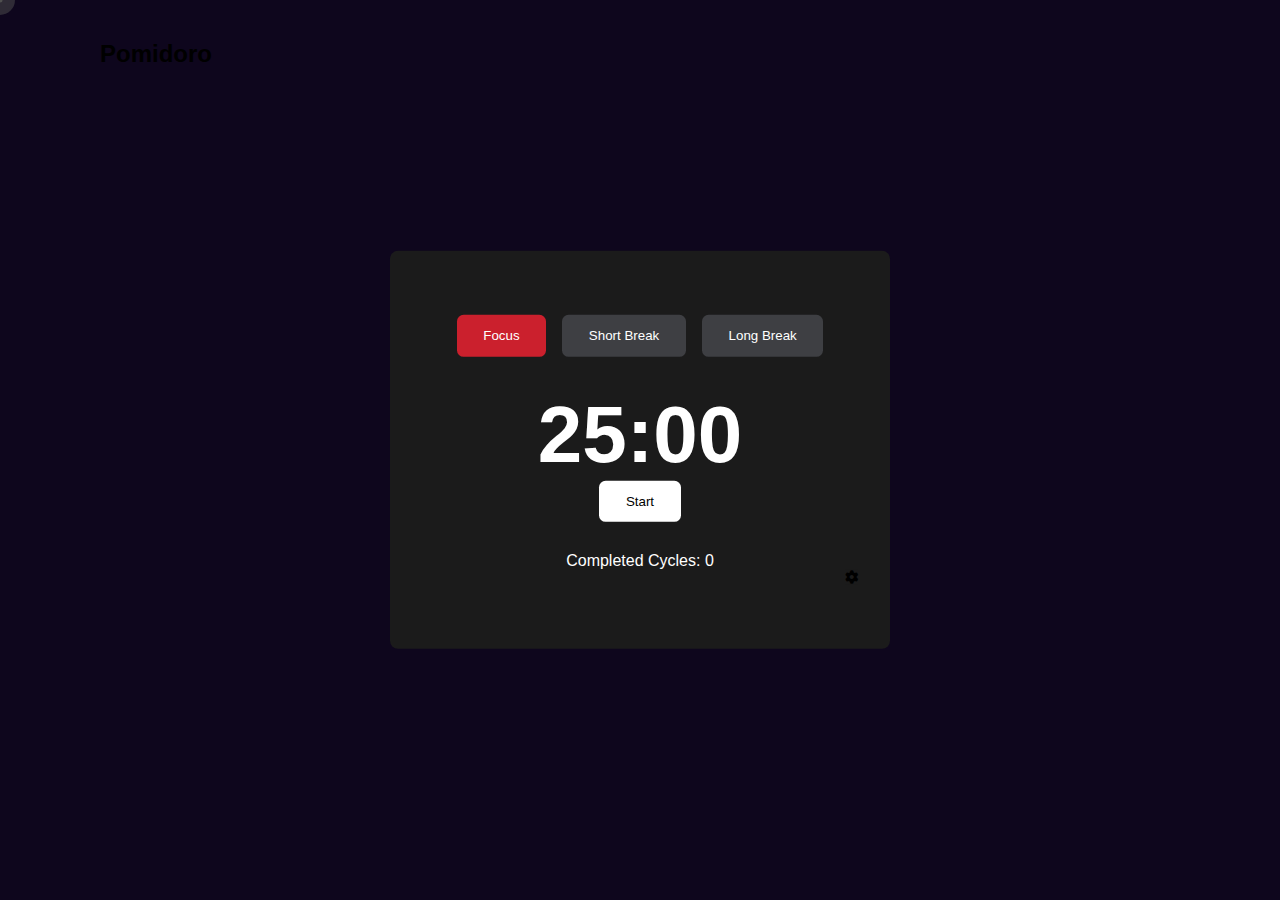
==== Taimera Sadala/index_timer.html @ 614adde9 "Add files via upload" ====
<!DOCTYPE html>
<html lang="en">
  <head>
    <meta name="viewport" content="width=device-width, initial-scale=1.0" />
    <title>Pomodoro Timer</title>
    <link
      rel="stylesheet"
      href="https://cdnjs.cloudflare.com/ajax/libs/font-awesome/6.4.0/css/all.min.css"
    />
    <link
      href="https://fonts.googleapis.com/css2?family=Poppins:wght@400;600&display=swap"
      rel="stylesheet"
    />
    <link rel="stylesheet" href="style_timer.css" />
  </head>
  <body>
    <body class="intro" id="top">
      <div class="headerv2">
          <div class="language-btn">
              <div id="language-hide" id="language-btn">
                  <a href="#" class="language" data-lang="en">EN</a>
                  <a href="#" class="language" data-lang="lv">LV</a>
                  <a href="#" class="language" data-lang="ru">RU</a>
              </div>
          </div>
      </div>
      <header>
          <a href="/index.html" style="text-decoration: none;">
              <h2 class="logo">Pomidoro</h2>
          </a>
      </header>
    <main>
    <div class="container">
      <div id="settings-modal" class="modal">
        <div class="modal-content">
          <span class="close">×</span>
          <div class="input-container">
            <label for="focus-time" data-translate="">Focus Time (minutes): </label>
            <input type="number" id="focus-time" min="1" value="25"><br>
            <label for="break-time">Break Time (minutes): </label>
            <input type="number" id="break-time" min="1" value="5"><br>
            <input type="number" id="longbreak-time" min="1" value="15"><br>
            <button id="update-timer">Update Timer</button>
          </div>
        </div>
      </div>
      <div class="section-container">
        <button id="focus" class="btn btn-timer btn-focus" data-translate="Fcs"></button>
        <button id="shortbreak" class="btn btn-shortbreak" data-translate="SB"></button>
        <button id="longbreak" class="btn btn-longbreak" data-translate="LB"></button>
      </div>
      <div class="time-btn-container">
        <span id="time"></span>
        <div class="btn-container">
          <button id="btn-start" class="show" data-translate="STRT"></button>
          <button id="btn-pause" class="hide" data-translate="PSE">Pause</button>
          <button id="btn-reset" class="hide">
            <i class="fa-solid fa-rotate-right"></i>
          </button>
        </div>
      </div>
      <div id="cycle-count" data-translate="CCL"></div>
      <button id="settings-btn"><i class="fa fa-cog"></i></button>
    </div>
  </main>

  <div class="cursor-dot" data-cursor-dot></div>
  <div class="cursor-outline" data-cursor-outline></div>

    <script src="pomodoro_.js"></script>
  </body>
</html>
---- Taimera Sadala/style_timer.css ----
* {
  padding: 0;
  margin: 0;
  box-sizing: border-box;
  font-family: "Poppins", sans-serif;
}

body {
  background-color: #cd202d;
}

.container {
  background-color: #1b1b1b;
  width: min(90%, 500px);
  position: absolute;
  transform: translate(-50%, -50%);
  top: 50%;
  left: 50%;
  padding: 4em 2em;
  border-radius: 0.5em;
}

button {
  border: none;
  outline: none;
  cursor: pointer;
}

.section-container {
  display: flex;
  gap: 1em;
  justify-content: center;
}

.btn {
  padding: 1em 2em;
  border-radius: 0.5em;
  background-color: #3e3f43;
  color: white;
}

.btn-focus {
  background-color: #3e3f43;
  color: white;
}

.btn-shortbreak {
  background-color: #3e3f43;
  color: white;
}

.btn-longbreak {
  background-color: #3e3f43;
  color: white;
}

.btn-active {
  background-color: #cb202d;
  color: white;
}

.time-btn-container {
  display: flex;
  flex-direction: column;
  margin-top: 2em;
}

#time {
  text-align: center;
  color: #ffffff;
  font-size: 5em;
  font-weight: 600;
}

.btn-container {
  display: flex;
  justify-content: center;
  gap: 2em;
}

#btn-start,
#btn-pause {
  padding: 1em 2em;
  border-radius: 0.5em;
  cursor: pointer;
  background-color: #ffffff;
}

#btn-reset {
  background-color: transparent;
  border: none;
  outline: none;
  color: #ffffff;
  font-size: 2em;
}

.hide {
  display: none;
}

.show {
  display: block;
}

.modal {
  display: none;
  position: fixed;
  z-index: 1;
  left: 0;
  top: 0;
  width: 100%;
  height: 100%;
  overflow: auto;
  background-color: rgba(0,0,0,0.4);
}

.modal-content {
  background-color: #fefefe;
  margin: 15% auto;
  padding: 20px;
  border: 1px solid #888;
  width: 80%;
}

.close {
  color: #aaa;
  float: right;
  font-size: 28px;
  font-weight: bold;
}

.close:hover,
.close:focus {
  color: black;
  text-decoration: none;
  cursor: pointer;
}

#settings-btn {
  float: right;
  transition: all 0.25s;
  background-color: #1b1b1b;
}

#settings-btn:hover {
  background-color:#1b1b1b;
  transform: scale(1.16);
  -webkit-transform: scale(1.16);
  -moz-transform: scale(1.16);
  -ms-transform: scale(1.16);
  -o-transform: scale(1.16);
}

#break-time,
#focus-time {
  width: 50px;
  border: none;
}

#cycle-count {
  margin-top: 30px;
  text-align: center;
  color: white;
}

@media only screen and (max-width: 320px) {
  #focus {
    font-size: 10px;
    padding: 5px 10px;
  }
  #shortbreak {
    font-size: 10px;
    padding: 5px 10px;
  }
  #longbreak {
    font-size: 10px;
    padding: 5px 10px;
  }
}

@import url('https://fonts.googleapis.com/css2?family=Exo+2:ital,wght@0,100..900;1,100..900&family=Nanum+Gothic&display=swap');

::-webkit-scrollbar {
  background: #e8f2ff00;
  width: 1px;
}

::-webkit-scrollbar-thumb {
  background-color: #f8c2b6;
}



* {
  margin: 0;
  padding: 0;
  box-sizing: border-box;
  font-family: "Exo 2", sans-serif;
  font-optical-sizing: auto;
  font-weight: 400;
  font-style: normal;
  min-width: 0;
  cursor: none;
}

/* Cursor */

.cursor-dot {
  width: 5px;
  height: 5px;
  background-color: #505050;
}

.cursor-outline {
  width: 30px;
  height: 30px;
  background-color: rgba(80, 80, 80, 0.5);
}

.cursor-dot,
.cursor-outline {
  position: fixed;
  top: 0;
  left: 0;
  transform: translate(-50%, -50%);
  border-radius: 50%;
  z-index: 9999;
  pointer-events: none;
}

/* Keyframes */

@keyframes fade-up {
  0% {
    opacity: 0;
    transform: translateY(30px) scale(0.9);
  }

  100% {
    opacity: 1;
    transform: translate(0px) scale(1);
  }
}

@keyframes fade-down {
  0% {
    opacity: 0;
    transform: translateY(-30px) scale(0.9);
  }

  100% {
    opacity: 1;
    transform: translate(0px) scale(1);
  }
}

@keyframes spin {
  from {
    transform: rotate(0turn);
  }

  to {
    transform: rotate(1turn);
  }
}

/**/

.animate {
  animation: fade-up 0.8s;
}

body {
  background: #0e061d;
  min-height: 100vh;
  overflow-x: hidden;
}


header {
  position: absolute;
  top: 0;
  left: 0;
  width: 100%;
  padding: 30px 100px;
  padding-top: 10px;
  display: flex;
  justify-content: flex-start;
  align-items: center;
  z-index: 100;
  animation: fade-down 1.3s;
  margin-top: 30px
}

.headerv2 {
  padding: 10px 0px;
  animation: fade-down 1.3s;
  background-color: #0e061d;
}

nav {
  height: 80px;
  display: flex;
  justify-content: space-between;
  align-items: center;
  padding: 0;
  animation: fade-down 0.5s;
}

.logo {
  transition: all 0.25s;
  font-weight: 900;
  text-decoration: none;
  color: black;
}

.logo:hover {
  transform: scale(1.2);
  -webkit-transform: scale(1.2);
  -moz-transform: scale(1.2);
  -ms-transform: scale(1.2);
  -o-transform: scale(1.2);
  color: white;
}

.language-btn {
  margin-left: 1800px;
  z-index: 9999;
}


/* Start here tomorow (16/02/2024)*/

.navigation a,
.poga {
  text-decoration: none;
  padding: 10px 20px;
  background-color: #f8c2b6;
  border-radius: 10px;
  margin: 0 10px;
  transition: all 0.25s;
  font-weight: 900;
  display: inline-block;
}

.poga {
  padding: 10px 40px;
  margin-left: 1px;
}

.navigation h3 {
  font-weight: 900;
}

.navigation a:hover,
.poga:hover {
  background: #f8c2b6;
  color: #fff;
  transform: scale(1.16);
}

.parallax {
  position: relative;
  display: flex;
  justify-content: center;
  align-items: center;
  height: 101vh;
  overflow: hidden;
}

.parallax img {
  position: absolute;
  top: 0;
  left: 0;
  width: 100%;
  height: 101vh;
  pointer-events: none;
  animation: fade-up 0.6s;
}

.footer {
  width: 50px;
  height: 50px;
  padding: 5px, 4px;
  background-color: white;
  border-radius: 10px;
}

#text {
  height: 20vh;
  position: absolute;
  font-size: 5em;
  font-weight: 900;
  color: #e858b6;
  text-shadow: 2px 2px 4px rgba(0.4, .2, .1, 5);
  animation: fade-up 0.5s;
}

#section {
  height: 101vh;
}

#section2,
#section3,
#section4,
#section5 {
  height: 125vh;
}

.section2,
.section3,
.section4 {
  position: relative;
  background: #0e061d;
  padding: 100px;
}

.section5 {
  padding: 50px;
  position: relative;
  background: #0e061d;
}

.section2 h2,
.section3 h2,
.section4 h2,
.section5 h2 {
  font-size: 3em;
  color: #fff;
  margin-bottom: 15px;
}


.section__paragraph {
  font-size: 1.4em;
  color: #fff;
  margin-bottom: 2em;
  transform: traxnslateY(20px);
  opacity: 0;
  transition: 2.8s ease;
}

.section__paragraph--visible {
  transform: translateY(0);
  opacity: 1;
}

.column-right {
  text-align: end;
}

/* review */

#reviews {
  display: flex;
  justify-content: center;
  align-items: center;
  flex-direction: row;
  width: 100%;
}

.review-container {
  display: flex;
  justify-content: space-around;
}

.review-card {
  border: 1px solid #000;
  border-radius: 10px;
  padding: 20px;
  margin: 20px;
  width: 400px;
  height: auto;
  display: flex;
  flex-direction: column;
  -webkit-backdrop-filter: blur(8px);
  backdrop-filter: blur(8px);
  box-shadow: 0px 10px 15px 10px rgb(0 0 0 / 15%);
  background-color: rgb(228 228 228 / 15%);
}

.header {
  display: flex;
  justify-content: space-between;
  align-items: center;
  width: 100%;
}

.review-header {
  text-align: center;
  font-size: 3em;
  margin-bottom: 10rem;
  color: #fff;
}

.profile-pic {
  width: 50px;
  height: 50px;
  border-radius: 50%;
  margin-right: 20px;
}

.name-username {
  display: flex;
  flex-direction: column;
  color: white;
}

.name {
  font-weight: bold;
  color: white;
}

.stars {
  margin-left: auto;
}

.review {
  margin-top: 10px;
  color: white;
}

/* Drop Down menu */

.dropdown {
  position: relative;
  display: inline-block;
}

.dropdown-content {
  display: none;
  position: absolute;
  min-width: 160px;
  z-index: 999;
}

.dropdown-content a {
  color: black;
  padding: 12px 16px;
  text-decoration: none;
  display: block;
}

.dropdown-content .language {
  padding: 5px;
  display: flex;
  justify-content: space-between;
}

.language {
  padding: 5px 5px;
  text-decoration: none;
  color: #000;
  background-color: white;
  border-radius: 10px;
  transition: all 0.25s;
}

.language:hover {
  background-color: #e858b6;
  color: #fff;
  transform: scale(1.16);
}

/* Footer */

footer hr {
  background-color: #c84eb7;
  padding: 2px;
  border: none;
}

.Sia {
  color: white;
  margin-top: 0.5vw;
  margin-left: 2vw;
  margin-bottom: 0.5vw;
  display: flex;
}

.Sia h4 {
  display: inline-block;
  margin-right: 35vw;
}

.Kontakti {
  margin-right: 2vw;
  padding: 5px 5px;
}

.Kontakti a {
  margin-right: 2vw;
  padding: 5px 5px;
  background-color: #f8c2b6;
  border-radius: 10px;
  transition: all 0.25s;
  text-align: center;
  text-decoration: none;
}

.Kontakti a:hover {
  transform: scale(1.16);
  color: #fff;
  background-color: #c84eb7;
}


.modal {
  display: none;
  position: fixed;
  z-index: 1;
  left: 0;
  top: 0;
  width: 100%;
  height: 100%;
  overflow: auto;
  background-color: rgb(0, 0, 0);
  background-color: rgba(0, 0, 0, 0.4);
}

.modal-content {
  background-color: #0e061d;
  margin: 15% auto;
  padding: 20px;
  width: 20%;
  height: 40%;
  border-radius: 10px;
  color: white;
  transform: scale(0);
  animation: fade-in 0.6s ease-in-out;
}

@keyframes fade-out {
  from {
    opacity: 1;
    transform: scale(1);
  }

  to {
    opacity: 0;
    transform: scale(0);
  }
}

@keyframes fade-in {
  from {
    opacity: 0;
    transform: scale(0);
  }

  to {
    opacity: 1;
    transform: scale(1);
  }
}

.close {
  color: #aaa;
  float: right;
  font-size: 28px;
  font-weight: bold;
}

.close:hover,
.close:focus {
  color: black;
  text-decoration: none;
  cursor: pointer;
}

.heroimg {
  float: right;
  margin-right: 5vw;
  animation: fade-up 1.3s;
  border-radius: 10px;
}

.heroimg-left {
  float: left;
  margin-left: 10vw;
  animation: fade-up 1.3s;
  border-radius: 10px;
}

.text-knt {
  margin-top: 2rem;
  text-align: center;
}

.persona {
  margin-top: 20px;
}

@media only screen and (min-width: 1950px) {
  .logo {
    margin-right: 45vw;
  }

  .language-btn {
    margin-left: 1800px;
  }
}

@media only screen and (min-width: 1800px) {
  .logo {
    margin-right: 50vw;
  }
}

@media only screen and (max-width: 1800px) {
  .logo {
    margin-right: 40vw;
  }

  .language-btn {
    margin-left: 1700px;
  }

  .headerv2 {
    padding: 0vw 1vh;
  }
}

@media only screen and (max-width: 1600px) {
  .logo {
    margin-right: 35vw;
  }
}

@media only screen and (max-width: 1450px) {
  .logo {
    margin-right: 30vw;
  }
}

@media only screen and (max-width: 1400px) {
  .logo {
    margin-right: 25vw;
  }
}

@media only screen and (max-width: 1300px) {
  .logo {
    margin-right: 20vw;
  }
}

@media only screen and (max-width: 1250px) {
  .stars {
    font-size: 1.1vw;
    margin-bottom: 2vw;
  }
}

@media only screen and (max-width: 1200px) {
  .logo {
    margin-right: 15vw;
  }
}

@media only screen and (max-width: 1150px) {
  .logo {
    margin-right: 10vw;
  }

  .stars {
    font-size: 1vw;
  }

  .name-username {
    font-size: 1.6vw;
  }
}

@media only screen and (max-width: 1100px) {
  .logo {
    margin-right: 5vw;
  }
}

@media only screen and (max-width: 1000px) {
  .logo {
    margin-right: 5vw;
  }

  .section5 {
    padding: 25px;
  }
}

@media only screen and (max-width: 940px) {
  .nav-buttons {
    display: none;
  }

  .logo {
    margin-right: 50vw;
  }

  #language-hide a {
    display: none;
  }

  /*Tapēc ka lielaka dala no ierīcem, kas ir zem 950px ir
mobīlās ierīces bez peles, bez klaviaturas, tapēc nav jēgas .cursor-dot un .cursor outline*/
  .cursor-dot {
    display: none;
  }

  .cursor-outline {
    display: none;
  }

  * {
    cursor: auto;
  }
}

@media screen and (min-width: 940px) {
  .dropdown {
    display: inline-block;
    display: none;
  }
}

@media only screen and (max-width: 900px) {
  .stars {
    font-size: 1.2vw;
  }

  .name-username {
    font-size: 1.6vw;
  }

  .review {
    font-size: 1.8vw;
  }

  .section5 {
    padding: 0;
  }
}

@media only screen and (max-width: 768px) {
  .stars {
    font-size: 1vw;
  }

  .name-username {
    font-size: 1.4vw;
  }

  .review {
    font-size: 1.6vw;
  }
}

@media only screen and (max-width: 700px) {
  .review-card {
    height: 250px;
  }

  .review {
    font-size: 1.72vw;
  }
}

@media only screen and (max-width: 600px) {
  .review-card {
    padding: 40px;
    height: 350px;
  }

  .review {
    font-size: 2vw;
  }

  .stars {
    margin-left: 3vw;
  }
}

@media only screen and (max-width: 475px) {
  .parallax {
    height: 1100px;
    width: 475px;
  }

  .parallax img {
    width: 900px;
    height: 1100px;
    transform: translateX(-190px);
  }

  #text {
    height: 40vh;
    font-size: 55px;
  }

  header {
    padding: 20px;
  }

  .dropdown-content {
    right: 0;
  }

  .section__paragraph,
  .section__paragraph--visible {
    font-size: 20px;
  }

  .logo {
    margin-right: 50vw;
  }

  .section2,
  .section3,
  .section4 {
    padding: 50px;
  }

  .section3 h2,
  .section2 h2,
  .section4 h2 {
    font-size: 2em;
    margin-bottom: 20px;
  }

  .review-header {
    font-size: 2em;
  }

  .review-card {
    width: 300px;
    height: 250px;
    padding: 20px;
    margin: 3px;
  }

  .review {
    font-size: 4vw;
  }

  .name {
    font-size: 4vw;
  }

  .stars {
    font-size: 1.8vw;
    margin-left: 0;
  }

  .profile-pic {
    display: none;
  }
}

@media only screen and (max-width: 425px) {
  .parallax {
    height: 858px;
    width: 425px;
  }

  body {
    overflow-x: hidden;
  }

  .parallax img {
    width: 900px;
    height: 858px;
    transform: translateX(-190px);
  }

  #text {
    height: 30vh;
    font-size: 55px;
  }

  header {
    padding: 40px;
  }

  .dropdown-content {
    right: 0;
  }

  .section__paragraph,
  .section__paragraph--visible {
    font-size: 20px;
  }

  .logo {
    margin-right: 110vw;
  }

  .section2,
  .section3,
  .section4 {
    padding: 50px;
  }

  .section3 h2,
  .section2 h2,
  .section4 h2 {
    font-size: 2em;
    margin-bottom: 20px;
  }

  .review-header {
    font-size: 2em;
  }

  .review-card {
    width: 125px;
    height: 200px;
    padding: 10px;
    margin: 3px;
  }

  .review {
    font-size: 3vw;
  }

  .name {
    font-size: 3vw;
  }

  .stars {
    font-size: 1.6vw;
    margin-left: 0;
  }

  .profile-pic {
    display: none;
  }

  @media only screen and (max-width: 375px) {
    .parallax {
      height: 858px;
      width: 375px;
    }

    .parallax img {
      width: 900px;
      height: 858px;
      transform: translateX(-170px);
    }

    #text {
      height: 30vh;
      font-size: 50px;
    }

    header {
      padding: 40px;
    }

    .dropdown-content {
      right: 0;
    }

    .section__paragraph,
    .section__paragraph--visible {
      font-size: 18px;
    }

    .logo {
      margin-right: 110vw;
    }

    .section2,
    .section3,
    .section4 {
      padding: 25px;
    }

    .section3 h2,
    .section2 h2,
    .section4 h2 {
      font-size: 2em;
      margin-bottom: 20px;
    }

    .review-header {
      font-size: 2em;
    }

    .review-card {
      width: 125px;
      height: 200px;
      padding: 10px;
      margin: 3px;
    }

    .review {
      font-size: 3vw;
    }

    .name {
      font-size: 3vw;
    }

    .stars {
      font-size: 1.5vw;
      margin-left: 0;
    }

    .profile-pic {
      display: none;
    }
  }

  @media only screen and (max-width: 320px) {
    .parallax {
      height: 1100px;
      width: 360px;
    }

    .parallax img {
      width: 900px;
      height: 1100px;
      transform: translateX(-190px);
    }

    #text {
      height: 40vh;
      font-size: 55px;
    }

    header {
      padding: 20px;
    }

    .dropdown-content {
      right: 0;
    }

    .section__paragraph,
    .section__paragraph--visible {
      font-size: 20px;
    }

    .logo {
      margin-right: 50vw;
    }

    .section2,
    .section3,
    .section4 {
      padding: 50px;
    }

    .section3 h2,
    .section2 h2,
    .section4 h2 {
      font-size: 2em;
      margin-bottom: 20px;
    }

    .review-header {
      font-size: 2em;
    }

    .review-card {
      width: 300px;
      height: 250px;
      padding: 20px;
      margin: 3px;
    }

    .review {
      font-size: 4vw;
    }

    .name {
      font-size: 3vw;
    }

    .stars {
      font-size: 1.8vw;
      margin-left: 0;
    }

    .profile-pic {
      display: none;
    }
  }
}
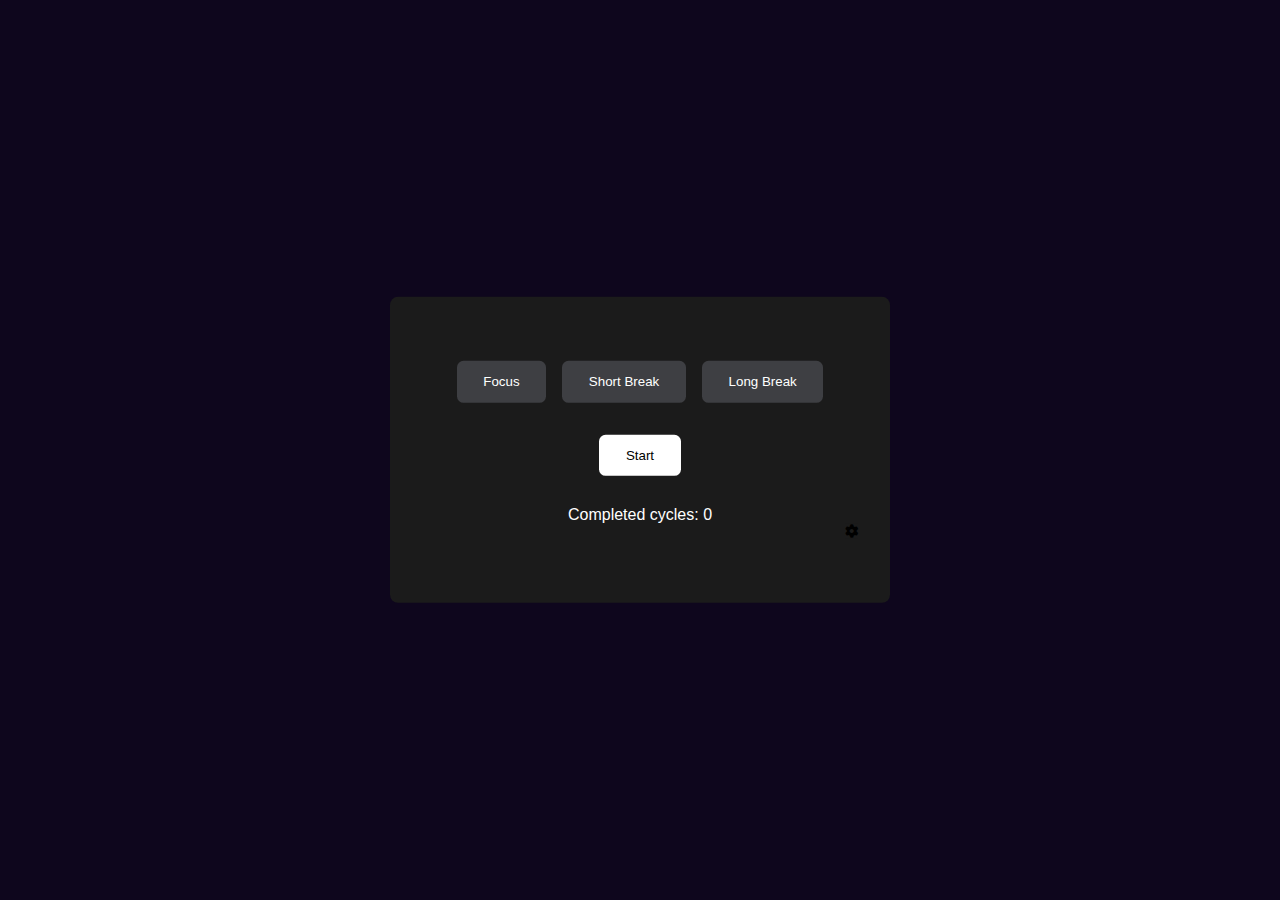
==== commit 98adcba3: "Update index_timer.html" ====
--- a/Taimera Sadala/index_timer.html
+++ b/Taimera Sadala/index_timer.html
@@ -3,39 +3,26 @@
   <head>
     <meta name="viewport" content="width=device-width, initial-scale=1.0" />
     <title>Pomodoro Timer</title>
+    <!-- Font Awesome Icons -->
     <link
       rel="stylesheet"
       href="https://cdnjs.cloudflare.com/ajax/libs/font-awesome/6.4.0/css/all.min.css"
     />
+    <!-- Google Fonts -->
     <link
       href="https://fonts.googleapis.com/css2?family=Poppins:wght@400;600&display=swap"
       rel="stylesheet"
     />
+    <!-- Stylesheet -->
     <link rel="stylesheet" href="style_timer.css" />
   </head>
   <body>
-    <body class="intro" id="top">
-      <div class="headerv2">
-          <div class="language-btn">
-              <div id="language-hide" id="language-btn">
-                  <a href="#" class="language" data-lang="en">EN</a>
-                  <a href="#" class="language" data-lang="lv">LV</a>
-                  <a href="#" class="language" data-lang="ru">RU</a>
-              </div>
-          </div>
-      </div>
-      <header>
-          <a href="/index.html" style="text-decoration: none;">
-              <h2 class="logo">Pomidoro</h2>
-          </a>
-      </header>
-    <main>
     <div class="container">
       <div id="settings-modal" class="modal">
         <div class="modal-content">
           <span class="close">×</span>
           <div class="input-container">
-            <label for="focus-time" data-translate="">Focus Time (minutes): </label>
+            <label for="focus-time">Focus Time (minutes): </label>
             <input type="number" id="focus-time" min="1" value="25"><br>
             <label for="break-time">Break Time (minutes): </label>
             <input type="number" id="break-time" min="1" value="5"><br>
@@ -45,28 +32,25 @@
         </div>
       </div>
       <div class="section-container">
-        <button id="focus" class="btn btn-timer btn-focus" data-translate="Fcs"></button>
-        <button id="shortbreak" class="btn btn-shortbreak" data-translate="SB"></button>
-        <button id="longbreak" class="btn btn-longbreak" data-translate="LB"></button>
+        <button id="focus" class="btn btn-timer btn-focus">Focus</button>
+        <button id="shortbreak" class="btn btn-shortbreak">Short Break</button>
+        <button id="longbreak" class="btn btn-longbreak">Long Break</button>
       </div>
       <div class="time-btn-container">
         <span id="time"></span>
         <div class="btn-container">
-          <button id="btn-start" class="show" data-translate="STRT"></button>
-          <button id="btn-pause" class="hide" data-translate="PSE">Pause</button>
+          <button id="btn-start" class="show">Start</button>
+          <button id="btn-pause" class="hide">Pause</button>
           <button id="btn-reset" class="hide">
             <i class="fa-solid fa-rotate-right"></i>
           </button>
         </div>
       </div>
-      <div id="cycle-count" data-translate="CCL"></div>
+      <div id="cycle-count">Completed cycles: 0</div>
       <button id="settings-btn"><i class="fa fa-cog"></i></button>
     </div>
-  </main>
 
-  <div class="cursor-dot" data-cursor-dot></div>
-  <div class="cursor-outline" data-cursor-outline></div>
-
-    <script src="pomodoro_.js"></script>
+    <!-- Script -->
+    <script src="pomodoro.js"></script>
   </body>
 </html>
